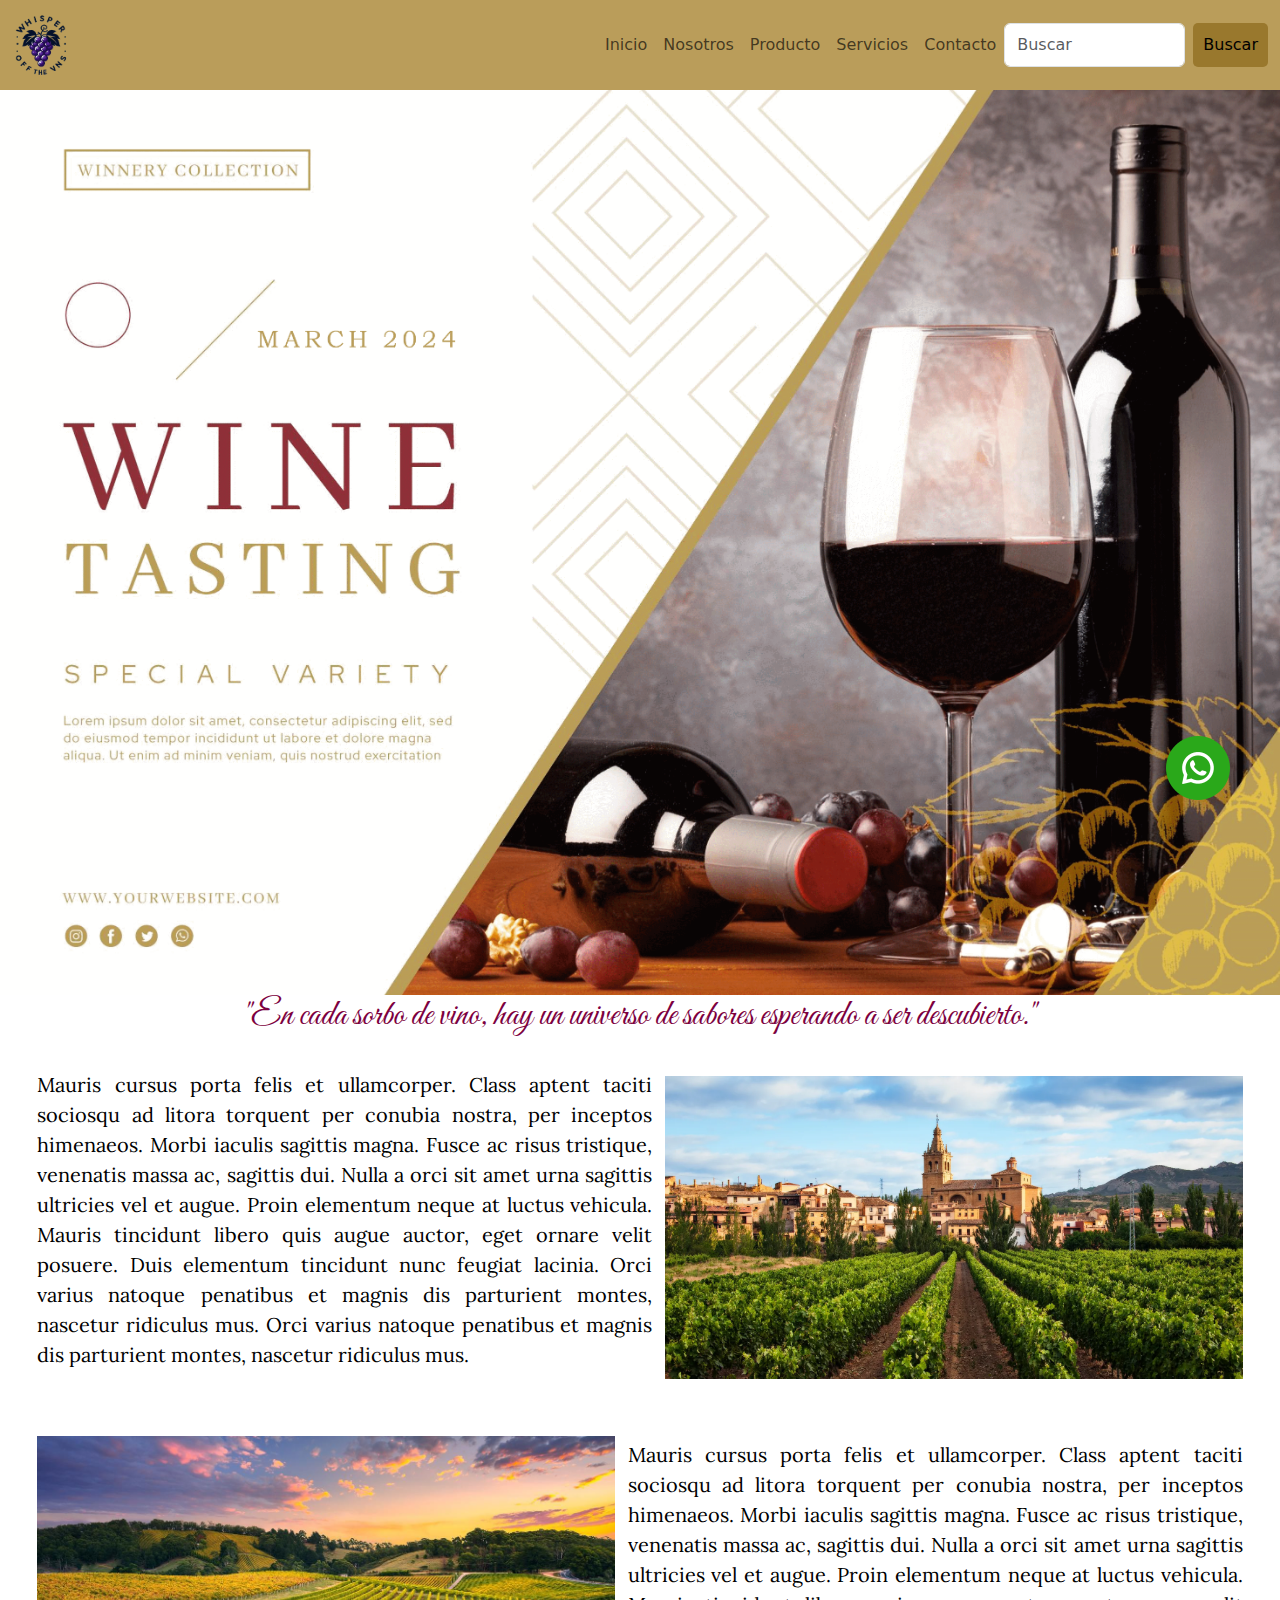
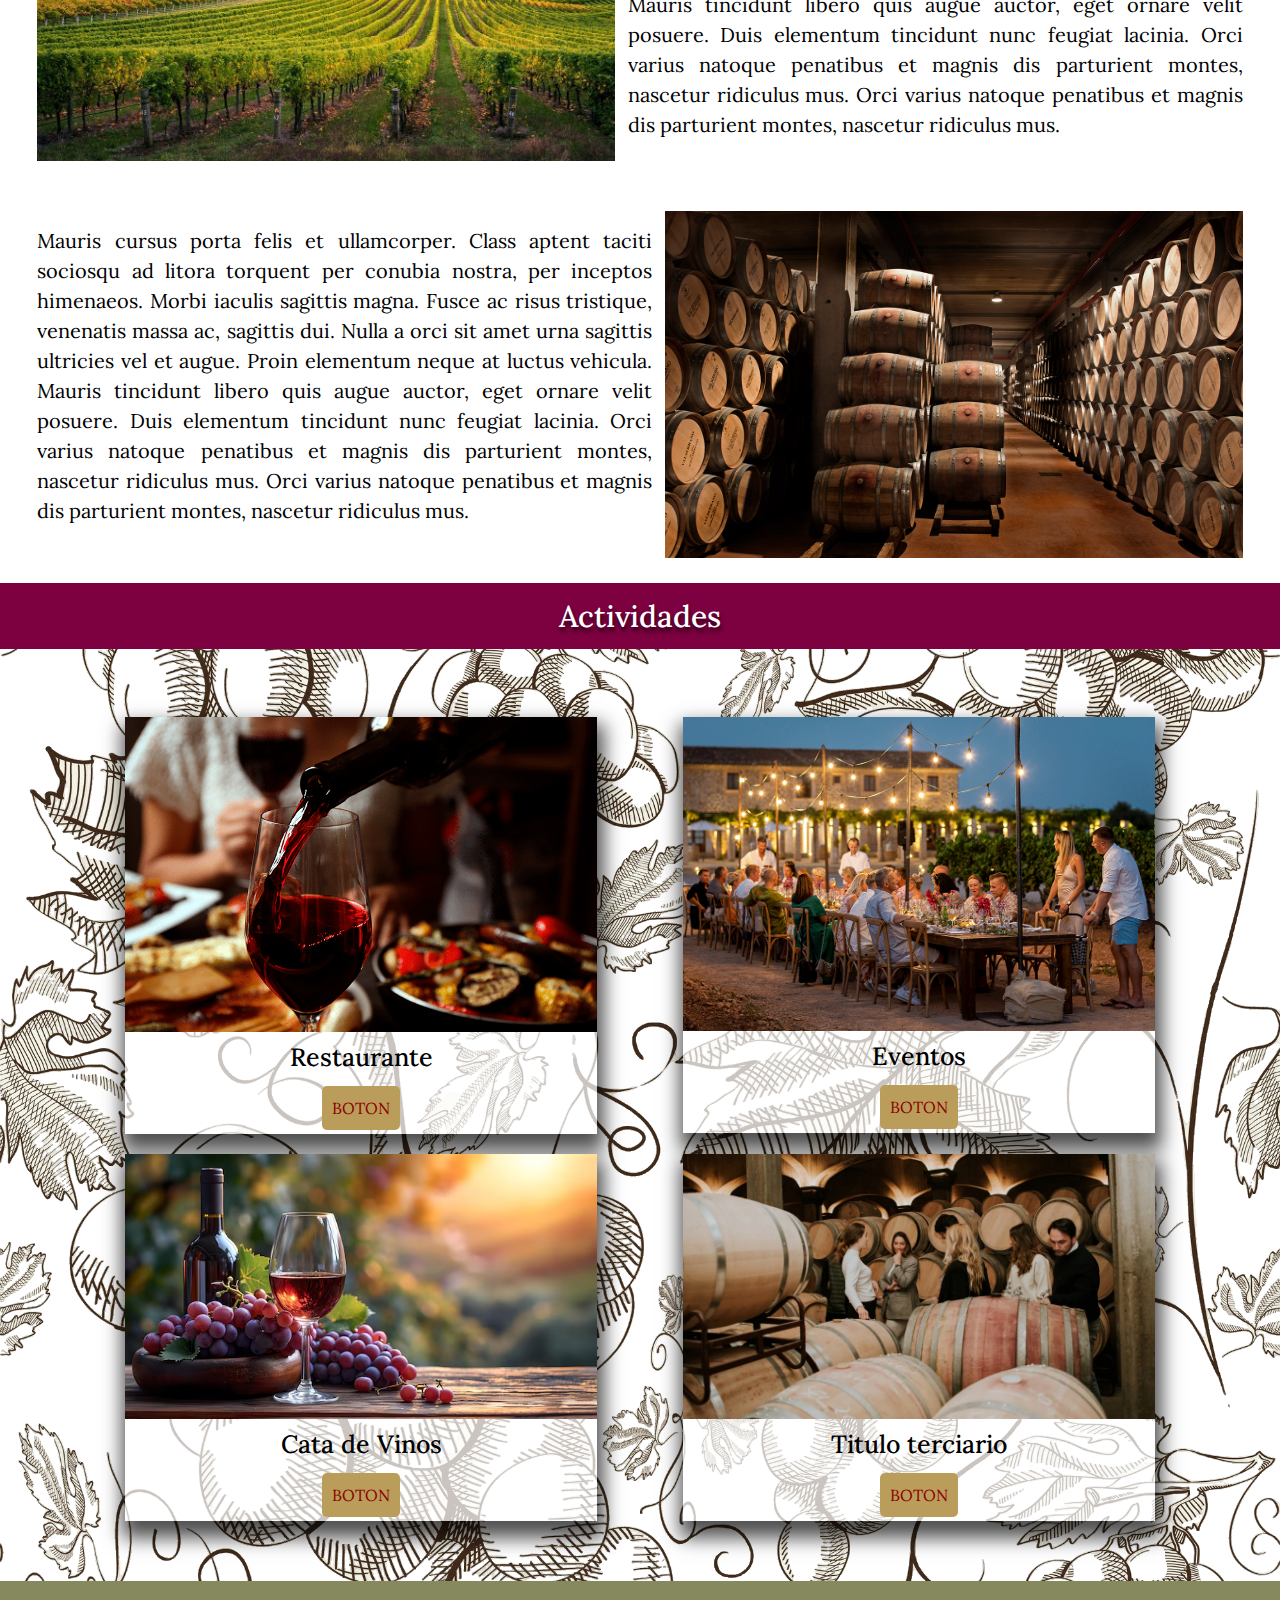
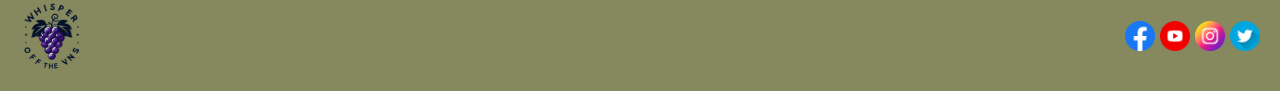
==== index.html @ 4336ff77 "Carga de preentrega 2" ====
<!DOCTYPE html>
<html lang="en"><!--define el lenguaje-->
<head>
    <meta charset="UTF-8"><!--define el tipo de escritura-->
    <meta name="viewport" content="width=device-width, initial-scale=1.0"><!--define la adaptabilidad-->
    <link href="https://cdn.jsdelivr.net/npm/bootstrap@5.3.3/dist/css/bootstrap.min.css" rel="stylesheet" integrity="sha384-QWTKZyjpPEjISv5WaRU9OFeRpok6YctnYmDr5pNlyT2bRjXh0JMhjY6hW+ALEwIH" crossorigin="anonymous">
    <link rel="stylesheet" href="./css/style.css">
    <title>Document</title>
</head>
<body>
        <header>
        <nav class="navbar navbar-expand-lg bg-body-tertiary">
            <div class="container-fluid">
                <a class="navbar-brand" href="#">
                    <img class= "logo" src="./img/Designer 2.png" alt="logo"><!--LOGO-->
                </a>
                <button class="navbar-toggler" type="button" data-bs-toggle="collapse" data-bs-target="#navbarSupportedContent" aria-controls="navbarSupportedContent" aria-expanded="false" aria-label="Toggle navigation">
                    <span class="navbar-toggler-icon"></span>
                </button>
                <div class="collapse navbar-collapse" id="navbarSupportedContent">
                    <ul class="navbar-nav me-auto mb-2 mb-lg-0">
                        <li class="nav-item">
                            <a class="nav-link " aria-current="page" href="./index.html">Inicio</a>
                        </li>
                        <li class="nav-item">
                            <a class="nav-link" href="./pages/nosotros.html">Nosotros</a>
                        </li>
                        <li class="nav-item">
                            <a class="nav-link" href="./pages/producto.html">Producto</a>
                        </li>
                        <li class="nav-item">
                            <a class="nav-link" href="./pages/servicios.html">Servicios</a>
                        </li>
                        <li class="nav-item">
                            <a class="nav-link" href="./pages/contacto.html">Contacto</a>
                        </li>
                    </ul>
                    <form class="d-flex" role="search">
                    <input class="form-control me-2" type="search" placeholder="Buscar" aria-label="Search">
                    <button class="btn-boton" type="submit">Buscar</button> <!--AQUI ESTOY-->
                    </form>
                </div>
            </div>
        </nav>

    </header>
    <main><!--contenido principal-->
        <form action=""></form>
        <section class="fixed">
            <div> 
                <img src="./img/whatsapp (2).png" alt="redes"> 
            </div>
        </section>
        <section class="hero"><!--sección del contenido principal-->
            <img src="./img/Banner.png">
        </section>
        <section class="bienvenidos">
            <h1>"En cada sorbo de vino, hay un universo de sabores esperando a ser descubierto."</h1>
            <div class="biencotenedor">
                <div>
                    <p>Mauris cursus porta felis et ullamcorper. Class aptent taciti sociosqu ad litora torquent per conubia nostra, per inceptos himenaeos. Morbi iaculis sagittis magna. Fusce ac risus tristique, venenatis massa ac, sagittis dui. Nulla a orci sit amet urna sagittis ultricies vel et augue. Proin elementum neque at luctus vehicula. Mauris tincidunt libero quis augue auctor, eget ornare velit posuere. Duis elementum tincidunt nunc feugiat lacinia. Orci varius natoque penatibus et magnis dis parturient montes, nascetur ridiculus mus. Orci varius natoque penatibus et magnis dis parturient montes, nascetur ridiculus mus.</p>
                </div>
                <img src="./img/viñedo-house.webp">
            </div>
            <div class="biencotenedor2">
                <div>
                    <p>Mauris cursus porta felis et ullamcorper. Class aptent taciti sociosqu ad litora torquent per conubia nostra, per inceptos himenaeos. Morbi iaculis sagittis magna. Fusce ac risus tristique, venenatis massa ac, sagittis dui. Nulla a orci sit amet urna sagittis ultricies vel et augue. Proin elementum neque at luctus vehicula. Mauris tincidunt libero quis augue auctor, eget ornare velit posuere. Duis elementum tincidunt nunc feugiat lacinia. Orci varius natoque penatibus et magnis dis parturient montes, nascetur ridiculus mus. Orci varius natoque penatibus et magnis dis parturient montes, nascetur ridiculus mus.</p>
                </div>
                <img src="./img/viñedo.jpg">
            </div>
            <div class="biencotenedor">
                <div>
                    <p>Mauris cursus porta felis et ullamcorper. Class aptent taciti sociosqu ad litora torquent per conubia nostra, per inceptos himenaeos. Morbi iaculis sagittis magna. Fusce ac risus tristique, venenatis massa ac, sagittis dui. Nulla a orci sit amet urna sagittis ultricies vel et augue. Proin elementum neque at luctus vehicula. Mauris tincidunt libero quis augue auctor, eget ornare velit posuere. Duis elementum tincidunt nunc feugiat lacinia. Orci varius natoque penatibus et magnis dis parturient montes, nascetur ridiculus mus. Orci varius natoque penatibus et magnis dis parturient montes, nascetur ridiculus mus.</p>
                </div>
                <img src="./img/bodega.jpg">
            </div>
        </section>
        <section class="productos"><!--no se puede sustituir una sección por un div-->
            <h2>Actividades</h2>
            <div class="productos-contenedor">
                <div>
                    <img src="./img/restaurante.jpg" alt="logo">
                    <h3>Restaurante</h3>
                    <a href="#" target="_blank"> BOTON </a>
                </div>
                <div>
                    <img src="./img/eventos.gif" alt="logo">
                    <h3>Eventos</h3>
                    <a href="#" target="_blank"> BOTON </a>
                </div>
                <div>
                    <img src="./img/catadevinos.avif" alt="logo">
                    <h3>Cata de Vinos</h3>
                    <a href="#" target="_blank"> BOTON </a>
                </div>
                <div>
                    <img src="./img/recorrido.webp" alt="logo">
                    <h3>Titulo terciario</h3>
                    <a href="#" target="_blank"> BOTON </a>
                </div>
            </div>
        </section>
    </main>

    <footer id="footer"><!--pie de pagina-->
        
        <img src="./img/Designer 2.png" alt="logo">
        <div>
            <img src="./img/facebook.png" alt="face"></a>
            <img src="./img/youtube.png" alt="youtube"></a>
            <img src="./img/instagram.png" alt="instagram"></a>
            <img src="./img/gorjeo.png" alt="x"></a>
        </div>
    </footer>
    <script src="https://cdn.jsdelivr.net/npm/bootstrap@5.3.3/dist/js/bootstrap.bundle.min.js" integrity="sha384-YvpcrYf0tY3lHB60NNkmXc5s9fDVZLESaAA55NDzOxhy9GkcIdslK1eN7N6jIeHz" crossorigin="anonymous"></script>
</body>
</html>
---- css/style.css ----
@import url('https://fonts.googleapis.com/css2?family=Poppins:ital,wght@0,100;0,200;0,300;0,400;0,500;0,600;0,700;0,800;0,900;1,100;1,200;1,300;1,400;1,500;1,600;1,700;1,800;1,900&display=swap');

@import url('https://fonts.googleapis.com/css2?family=Dancing+Script:wght@400..700&family=Poppins:ital,wght@0,100;0,200;0,300;0,400;0,500;0,600;0,700;0,800;0,900;1,100;1,200;1,300;1,400;1,500;1,600;1,700;1,800;1,900&display=swap');

@import url('https://fonts.googleapis.com/css2?family=Dancing+Script:wght@400..700&family=Lora:ital,wght@0,400..700;1,400..700&family=Poppins:ital,wght@0,100;0,200;0,300;0,400;0,500;0,600;0,700;0,800;0,900;1,100;1,200;1,300;1,400;1,500;1,600;1,700;1,800;1,900&display=swap');

@import url('https://fonts.googleapis.com/css2?family=Dancing+Script:wght@400..700&family=Great+Vibes&family=Lora:ital,wght@0,400..700;1,400..700&family=Poppins:ital,wght@0,100;0,200;0,300;0,400;0,500;0,600;0,700;0,800;0,900;1,100;1,200;1,300;1,400;1,500;1,600;1,700;1,800;1,900&display=swap');

*{
margin: 0;
padding: 0;
box-sizing: border-box;/*toma el margin y padding como parte del elemento*/
}


/*body{
font-family: "Poppins", sans-serif;*/
/*  font-family: "Dancing Script", cursive;*/



                                                /*!HEADER*/

/*header{
    background-color: #BA9D5A;
    padding: 1px;separa los elementos del border de la pagina
    position: sticky;
    top: 0;
    display: flex;
    justify-content: space-between;
    align-items: center;
    z-index: 1;
}
header img{
    width: 6.5%;
}
header h1{
    font-size: 90px;
    font-weight: 700;
    color: white;
    font-family: "Dancing Script", cursive;
}
header nav ul{
    list-style: none;
    display: flex;

}

header nav ul li{
    /*display: inline-block; ! cambiar flex
    margin: 10px 5px 10px 5px; /*separa del borde hacia afuera 10px maximo
    font-size: 25px;
}

header nav ul li a{
    text-decoration: none;
    color:darkred;
}

header nav ul li a:hover{
    color: white;
}*/

.logo {
    width: 10%;
}

.bg-body-tertiary{
    background-color: #BA9D5A !important;
}
.btn-boton{
    background-color: #99782d;
    border: none;  
    color: black;
    padding: 10px;
    border-radius: 5px;
}

.btn-boton:hover{
    background-color: #7D0140;
    color: white;
}

.nav-item:hover{
    background-color:#7D0140;
    border-radius: 5px;
}

.nav-link:hover{
    color: white;
}
                                                /*!Main*/

.fixed{
    position:fixed;
}
.fixed img{
    position:fixed;
    bottom: 100px;
    right: 50px;
}

.hero img{
    width: 100%;
    /*background-image: url("../img/Banner3.png");*/
    /*background-repeat:no-repeat;
    background-size:cover;*/
    /*background-attachment: fixed;/*se fija la imagen*/
}

.hero h2{
    text-align: center;
}

.bienvenidos{

    text-align: center;
}

.bienvenidos h1{
    font-size: 35px;
    color: #7D0140;
    font-family: "Great Vibes", cursive;
}

.bienvenidos .biencotenedor{
    display: flex;
    justify-content:space-evenly;
    align-items: center;
    padding:25px;
    
}

.bienvenidos .biencotenedor div{
    width: 50%;
}

.bienvenidos .biencotenedor p{
    text-align:justify;
    font-size: 20px;
    color: black;
    font-family: "Lora", serif;
}

.bienvenidos .biencotenedor img{
    width: 47%;
}

.bienvenidos .biencotenedor2{
    display: flex;
    justify-content:space-evenly;
    flex-direction: row-reverse;
    align-items: center;
    padding:25px;
    
}

.bienvenidos .biencotenedor2 div{
    width: 50%;
}

.bienvenidos .biencotenedor2 p{
    text-align:justify;
    font-size: 20px;
    color: black;
    font-family: "Lora", serif;
    
}

.bienvenidos .biencotenedor2 img{
    width: 47%;
}

.productos{
    height: auto;
    text-align: center;
    background-image: url("../img/inicio.png");
    background-position: center;
    background-repeat: no-repeat;
    background-size: cover;
}

.productos h2{
    font-family: "Lora", serif;
    background-color: #7D0140;
    text-shadow: 1px 4px 4px rgba(0,0,0,0.69);
    font-size: 20px;
    color: white;
    text-align: center;
    padding: 15px;
    font-size: 30px;

}

.productos .productos-contenedor{
    display:flex;
    flex-wrap: wrap;
    justify-content: space-evenly;
    align-items: center;
    flex-direction: row;
    padding: 50px;

}

.productos .productos-contenedor div{
    background-color: rgba(255, 255, 255, 0.725);
    height: 100%;
    width: 40%;
    text-align: center;
    margin: 10px;
    box-shadow: 2px 12px 18px 5px rgba(0,0,0,0.69);
    -webkit-box-shadow: 2px 12px 18px 5px rgba(0,0,0,0.69);
    -moz-box-shadow: 2px 12px 18px 5px rgba(0,0,0,0.69);
    font-family: "Lora", serif;
}

.productos .productos-contenedor h3{
    margin: 10px;
    font-size: 25px;
    color: black;
}

.productos .productos-contenedor div a {
        background-color: #BA9D5A;    
        text-decoration: none;
        color: darkred;
        padding: 10px;
        margin: 4px;  /*Agregar margen */
        display: inline-block; /* Para que el margen funcione correctamente*/ 
        border-radius: 5px;
}

.productos .productos-contenedor div a:hover{
    background-color: #7D0140;
    color:white;
}

.productos .productos-contenedor img {
    width: 100%;
    height: auto;  /*Mantener la proporción de la imagen*/ 
}

                                        /*!NOSOTROS*/
.nosotros{
    background-image: url("../img/uvas3.avif");
    background-position: center;
    background-repeat: no-repeat;
    background-size: cover;
    width: 100%;
    height: 500px;
    text-align: center;
    color: white;
    display: flex;
    flex-direction: column;
    justify-content: center;
    align-items: center;
    font-size: 35px;
    
}         

/*.contenido{
    background-color:whitesmoke;
}
*/
.contenido h2{
    font-family: "Lora", serif;
    background-color: #7D0140;
    color: white;
    text-align: center;
    padding: 20px;
    font-size: 30px;
}

.contenido p{
    text-align: justify;
    background-color: #BA9D5A;
    padding: 20px;
    font-size: 25px;

}
.carrusel{

    padding: 10px;
}

.ecosistema{
    background-image: url("../img/inicio.png");
    height: auto;
    background-position: center;
    background-repeat: no-repeat;
    background-size: cover;
}

.ecosistema .ecosistema-contenedor{
    display:flex;
    flex-wrap: wrap;
    justify-content:center;
    align-items: center;
    flex-direction: row;
    padding: 50px;

}

.ecosistema .ecosistema-contenedor div{
    background-color:#ba9d5ae0;
    height: 100%;
    width: 25%;
    text-align:left;
    margin: 10px;
    box-shadow: 2px 12px 18px 5px rgba(0,0,0,0.69);
    -webkit-box-shadow: 2px 12px 18px 5px rgba(0,0,0,0.69);
    -moz-box-shadow: 2px 12px 18px 5px rgba(0,0,0,0.69);
    border:3px solid #7D0140;
}

.ecosistema .ecosistema-contenedor h3{
    margin: 10px;
    font-size: 20px;
    color: black;
}

.ecosistema .ecosistema-contenedor p{
    margin: 10px;
    font-size: 15px;
    color: black;
    text-align: justify;
}

.ecosistema .ecosistema-contenedor img {
    width: 15%;
    height: auto;
}

.grid-galeria h2{
    font-family: "Lora", serif;
    background-color: #7D0140;
    text-shadow: 1px 4px 4px rgba(0,0,0,0.69);
    color: white;
    text-align: center;
    padding: 15px;
    font-size: 30px;
}
.grid-galeria2{
    display: grid;
    grid-template-columns: repeat(3, 1fr);
    grid-auto-rows: 250px;
    gap: 15px;
    padding: 10px;
    margin: 50px;
}

.grid-galeria2 div{
    position: relative;
    border: 3px solid #7d013fb4;
    height: auto;
}

.grid-galeria2 div h3{
    position: absolute;
    bottom: 0;
    background-color:#7d013fb4;
    text-align: center;
    width: 100%;
    color:white;
    font-size: 20px;
    padding: 5px;
    margin-bottom: 0rem;
    
}

.grid-galeria2 div img{
    width: 100%;
    height: 100%;
    object-fit: none;
    
}

.img-1, .img-3, .img-4, .img-5,.img-6,.img-7,.img-8, .img-9{
    grid-row: span 2;
}

.img-2, .img-10{
    grid-column: span 1;
}

                                        /*!PRODUCTOS*/
.tienda{
    background-image: url("../img/mejores-vinos.webp");
    background-position: center;
    background-repeat: no-repeat;
    background-size: cover;
    width: 100%;
    height:410px;
    text-align: center;
    color: white;
    display: flex;
    flex-direction: column;
    justify-content: center;
    align-items: center;
    font-size: 35px;
}   
.grid-productos{
    /*border: 1px solid aqua;*/
    padding: 10px;
    background-color:rgb(244, 241, 237);
    /*background-image: url("../img/inicio.png");*/
    background-size: cover;
}
.gproductos{
    /* display: grid;
    grid-template-columns: repeat(5, 1fr);*/
    grid-auto-rows: 250px;
    gap: 30px;
    padding: 10px;
    margin: 5%;
    margin-right: 20px !important;
}

.btn-primary {
    background-color: #BA9D5A !important;  
    border: none;
    text-decoration: none;
    color: darkred;
}

.btn-primary:hover{
    background-color: #7D0140 !important;
    color:white;
}


                                        /*!CONTACTO*/
.contacto {
    background-image: url("../img/viñedo3.jpg");
    background-position: center;
    background-repeat: no-repeat;
    background-size: cover;
    width: 100%;
    height: 500px;
    text-align: center;
    color: white;
    display: flex;
    flex-direction: column;
    justify-content: center;
    align-items: center;
    font-size: 30px;
}
.horario{
    background-color: whitesmoke;
}
.horario h2{
    font-family: "Lora", serif;
    background-color: #7D0140;
    color: white;
    text-align: center;
    padding: 20px;
    font-size: 30px;
}
.horario div ul{
    list-style: none;
    display: flex;
    justify-content: space-around;
    text-align: center;
    padding: 50px;
    
}
.horario div h3{
    padding: 10px;
    font-size: 20px;
}
/*.correo{
    display: flex;
    flex-direction:row;
    justify-content:space-evenly;
    align-items: center;
    padding: 20px;
    background-color: white;
}*/


.correo input {
    border: 1px solid #dee2e6; 

}
.btnenviar a{
    background-color: #BA9D5A;    
    text-decoration: none;
    color: darkred;
    padding: 10px;
    margin: 4px;  /*Agregar margen */
    display: inline-block; /* Para que el margen funcione correctamente*/ 
    border-radius: 5px;
}

.btnenviar a:hover{
    background-color: #7D0140 !important;
    color:white;
}

                                        /*!footer*/

footer{
    background-color: #86895D;
    padding: 20px;
    display: flex;
    justify-content:space-between;
    align-items: center;
}
footer img{
    width: 5%;
}
footer div img{
    width: 30px;
    height: 30px;
    
}

                                        /*!responsive*/
@media screen and (max-width:1192px){
    .grid-galeria2{
        
        grid-template-columns: repeat(2, 1fr);
        
    }
}

@media screen and  (max-width:1000px) {

    .bienvenidos h1{
        font-size: 25px;
    }
    
    .contenido h2{
        font-size: 20px;
    }
    
    .contenido p{
        font-size: 20px;
    }
    
    .ecosistema .ecosistema-contenedor div{
        width: 30%;
    }
    
    .ecosistema .ecosistema-contenedor h3{
        font-size: 15px;
    }
    
    .ecosistema .ecosistema-contenedor p{
        font-size: 13px;
    }

    .grid-galeria2 div h3{
        font-size: 15px;

    }
}

@media screen and (max-width:877px){
    .grid-galeria2{

            grid-template-columns: repeat(2, 1fr);
            grid-auto-rows: 200px;

    }
}

@media screen and (max-width:770px){
    .grid-galeria2{

            grid-template-columns: repeat(3, 1fr);
            grid-auto-rows: 180px;

    }

    .img-1, .img-3, .img-4, .img-5,.img-6,.img-7,.img-8, .img-9{
        grid-row: span 2;
    }

    .grid-galeria2 div img{
        object-fit: contain;
        width: 100%;
        height: 100%;
    }

    .grid-galeria2 div h3{
        position: absolute;
        bottom: 0;
        background-color:#7d013fb4;
        text-align: center;
        width: 100%;
        color:white;
        font-size: 20px;

    }
}
@media screen and (max-width:750px){

    .horario div ul{
        flex-direction: column;
    }
}
@media screen and  (max-width:700px) {


.ecosistema .ecosistema-contenedor{
        flex-direction: column;
}
    
.ecosistema .ecosistema-contenedor div{
        width: 50%;
}
    
.ecosistema .ecosistema-contenedor h3{
        font-size: 20px;
}
    
.ecosistema .ecosistema-contenedor p{
        font-size: 15px;
}

/*.grid-galeria2 div h3{
    font-size: 15px;
    color: #86895D;
}*/

}

@media screen and  (max-width:660px) {
    .bienvenidos .biencotenedor{
        flex-direction: column;
        padding:10px;
    }

    .bienvenidos .biencotenedor div{
        width: 100%;
        padding: 10px;
    }   
    
    .bienvenidos .biencotenedor img{
        width: 70%;
    }

    .bienvenidos .biencotenedor2{
        flex-direction: column;
        padding:10px;
        
    }

    .bienvenidos .biencotenedor2 div{
        width: 100%;
        padding: 10px;
    }   
    
    .bienvenidos .biencotenedor2 img{
        width: 70%;
    }

    .productos h2{
        font-size: 20px;
    }
    .nosotros h1{
        font-size: 28px;
    }
    .grid-galeria h2{
        font-size: 20px;
    }

    .contenido h2{
        font-size: 15px;
    }
    
    .contenido p{
        font-size: 15px;
    }    

    .ecosistema .ecosistema-contenedor div{
        width: 60%;
    }

}

@media screen and  (max-width:600px) {
    header nav ul li{
        display: inline-block;
        margin: 10px 5px 10px 5px;
        font-size: 15px;
    }
    
    
    header nav ul li a{
        text-decoration: none;
        color:#7D0140;
    }
    .bienvenidos h1{
        font-size: 18px;
        color:#7D0140;
    }

    .bienvenidos .biencotenedor p{
        text-align:justify;
        font-size: 15px;
        color: black;
    }
    
    .bienvenidos .biencotenedor2 p{
        text-align:justify;
        font-size: 15px;
        color: black;
    }


    .grid-galeria2{

        grid-template-columns: repeat(2, 1fr);
        grid-auto-rows: 180px;

}

.img-1, .img-3, .img-4, .img-5,.img-6,.img-7,.img-8, .img-9{
    grid-row: span 1;
}

.img-2, .img-10{
    grid-row: span 1;
}

.grid-galeria2 div{
    height: 100%;

}

.grid-galeria2 div img{
    object-fit: contain;
    width: 100%;
    
}

.grid-galeria2 div h3{


    width: 100%;

    font-size: 20px;

}

}

@media screen and (max-width:564px) {

.ecosistema .ecosistema-contenedor{
    padding: 20px;
    }

.ecosistema .ecosistema-contenedor div{
    width: 90%;
}

.ecosistema .ecosistema-contenedor img {
    width: 10%;
}

.grid-galeria2 div h3{
    font-size: 10px;

}

}

@media screen and (max-width:470px) {
    .productos .productos-contenedor{
        flex-direction: column;
    }
    .productos .productos-contenedor div{
        width: 100%;
        
    }

    .productos .productos-contenedor h3{
        font-size: 25px;
        color: black;

    }

    .nosotros{
        width: 100%;
        height: 400px;
    } 


}

@media screen and (max-width:398px) {

.ecosistema .ecosistema-contenedor{
    padding: 10px;
}

.ecosistema .ecosistema-contenedor h3{
    font-size: 15px;
}

.ecosistema .ecosistema-contenedor p{
    font-size: 10px;
}

.nosotros{
    width: 100%;
    height: 300px;
}  
.grid-galeria2 div h3{
    font-size: 10px;
}
}

@media screen and  (max-width:350px) {

    header{
        flex-direction: column;
        
    }
    header img{
        width: 10%;
    }

    header nav ul li{
        display: inline-block;
        margin: 10px 5px 10px 5px;
        font-size: 10px;
    }
    
    
    header nav ul li a{
        text-decoration: none;
        color:#7D0140;
    }

    .fixed img{
        width: 10%;
        bottom: 90px;
        right: 40px;
    }
    .bienvenidos h1{
        font-size: 10px;
        color:#7D0140;
    }

    .bienvenidos .biencotenedor p{
        text-align:justify;
        font-size: 10px;
        color: black;
    }
    .bienvenidos .biencotenedor2 p{
        text-align:justify;
        font-size: 10px;
        color: black;
    }

    .productos h2{
        font-size: 15px;
    }
    .productos .productos-contenedor h3{
        font-size: 20px;
        color: black;
    }

    .productos .productos-contenedor div a {
        font-size: 10px;
        padding: 5px;
}
.grid-galeria h2{
        font-size: 10px;
}
}
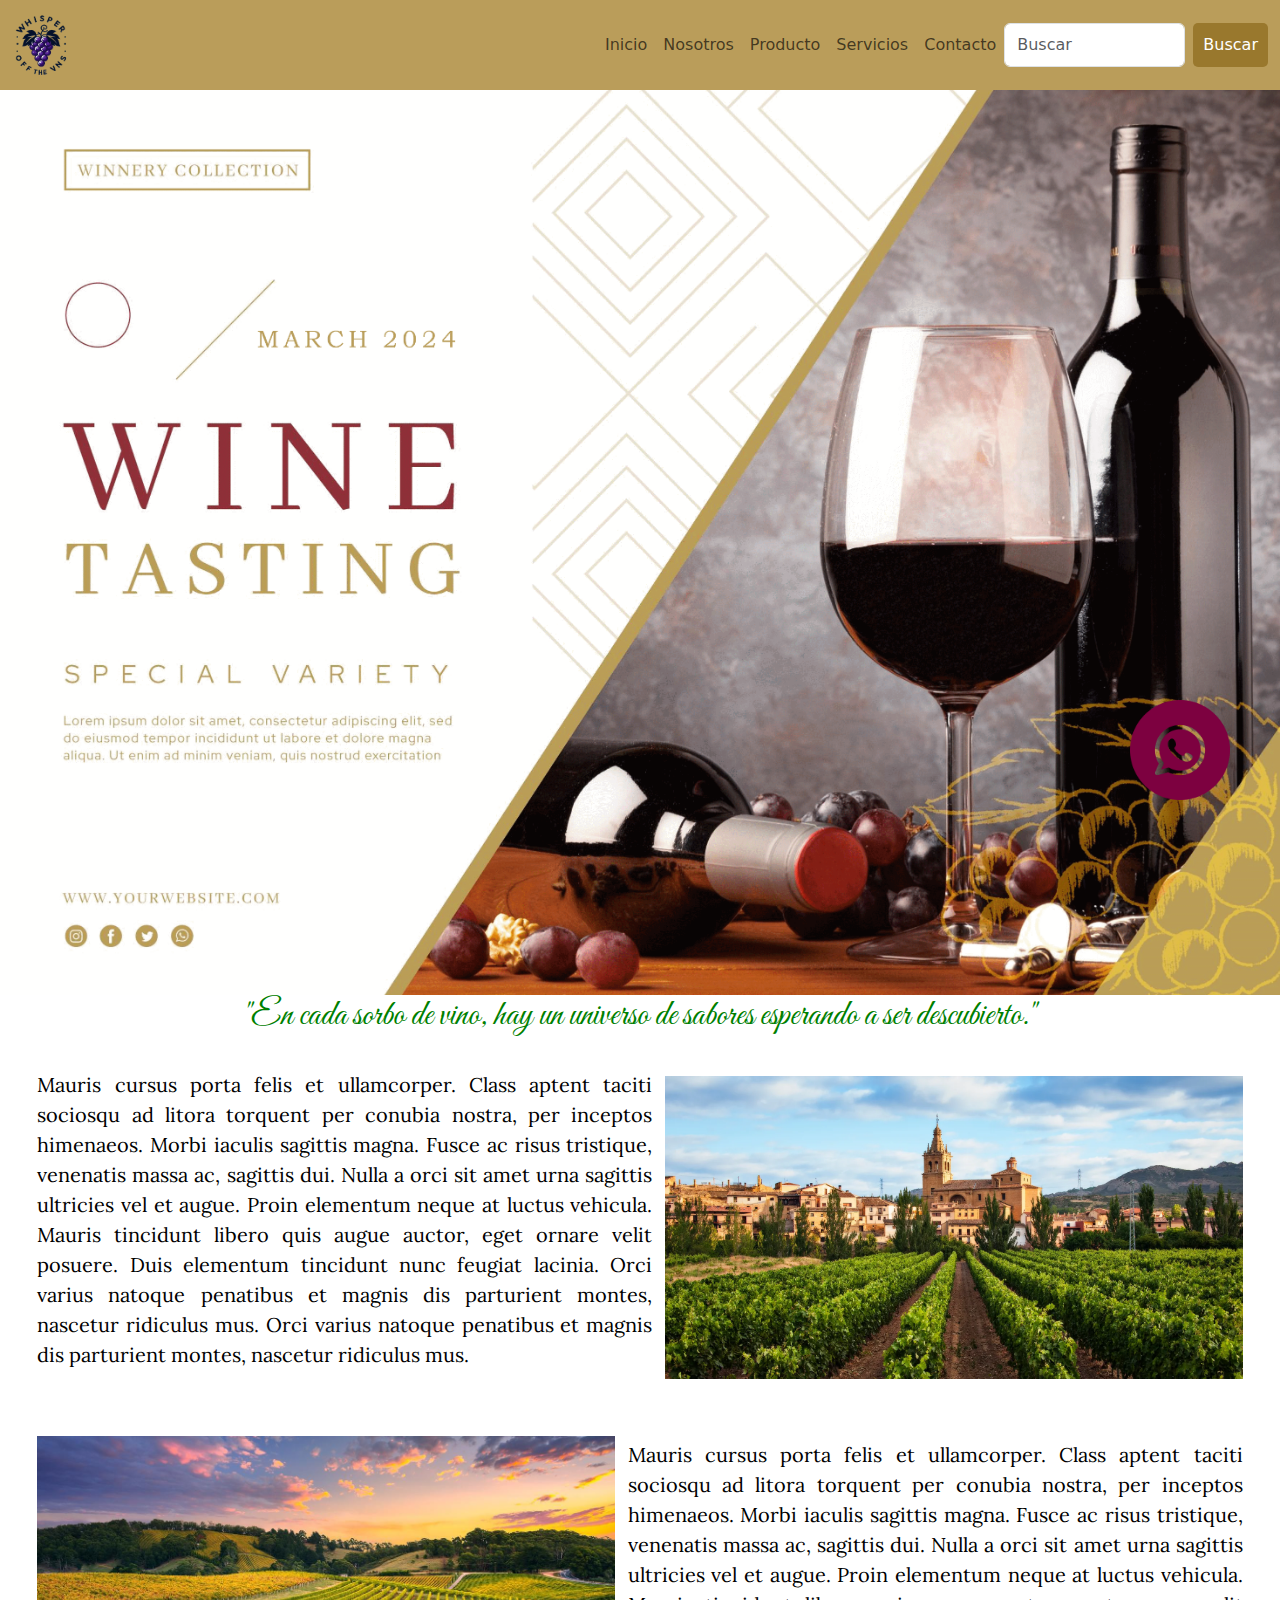
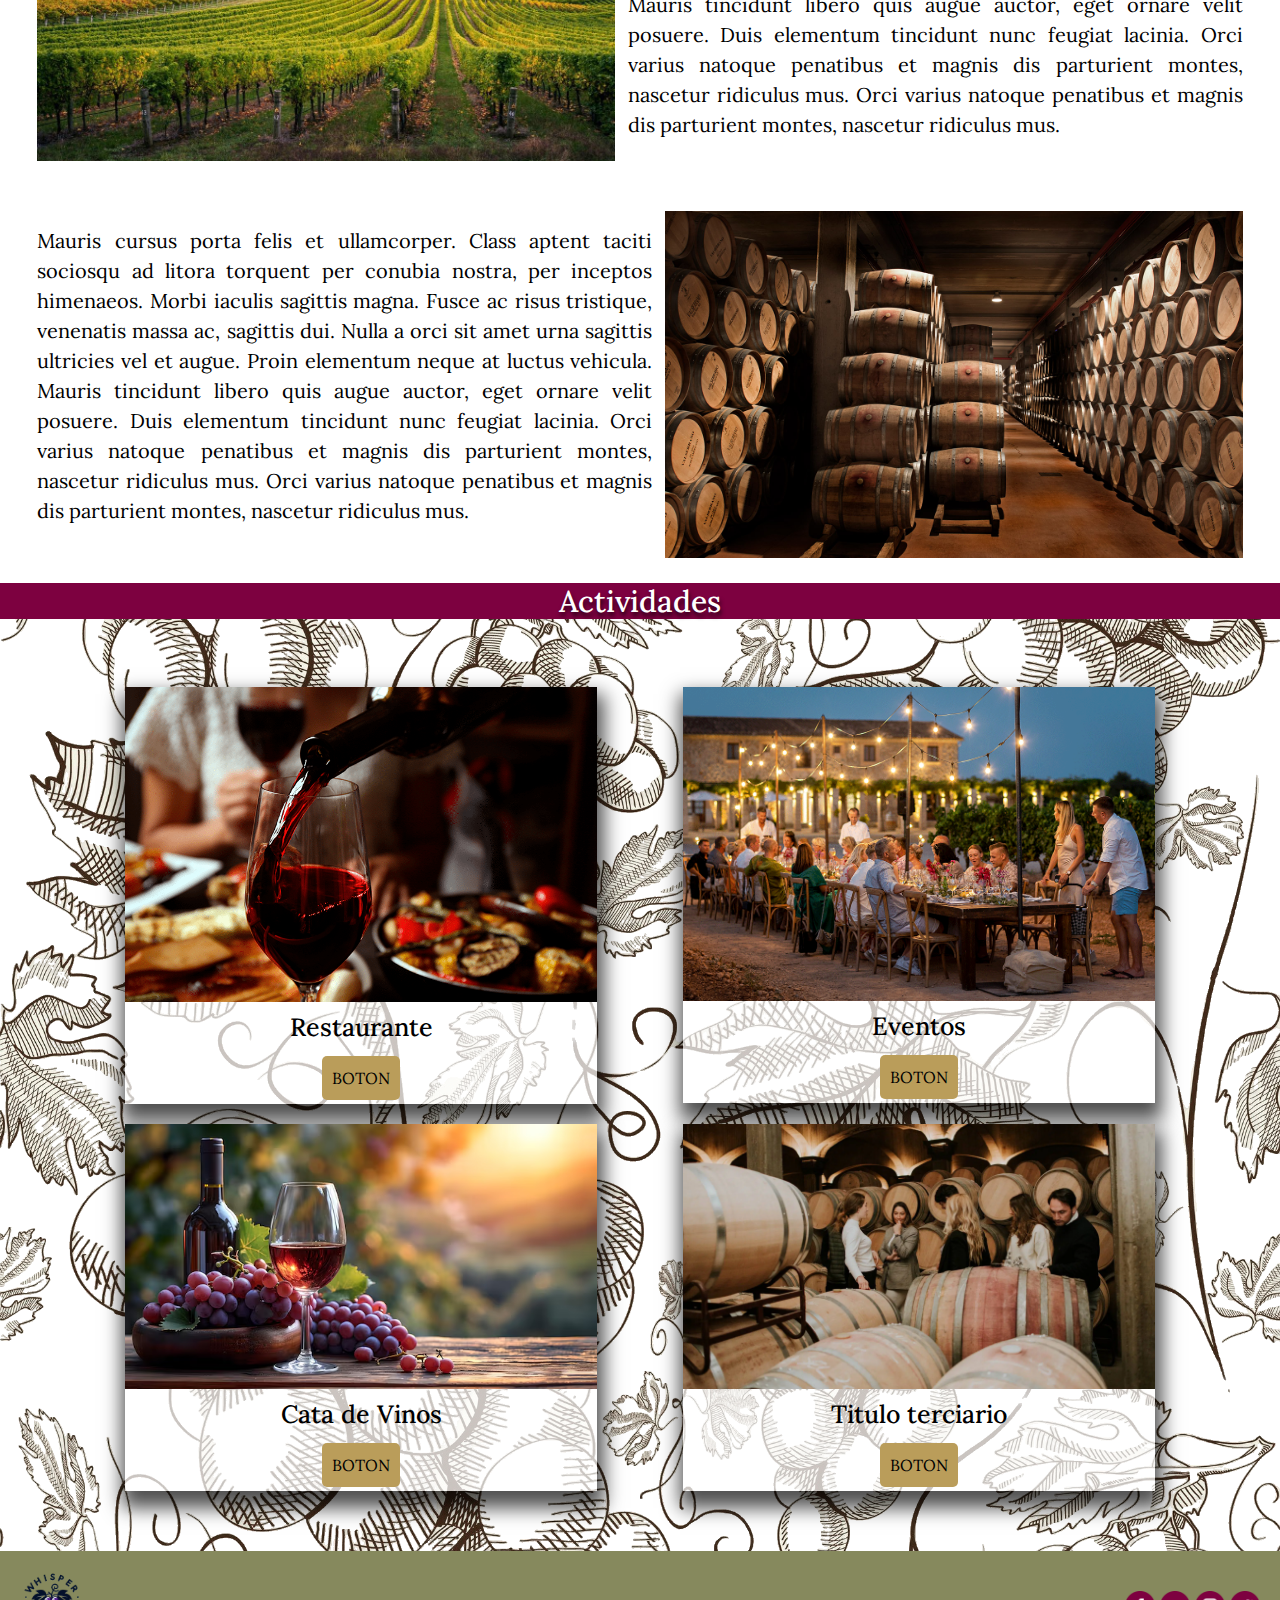
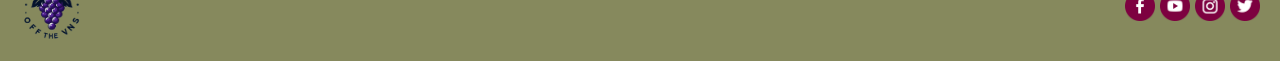
==== commit 469e132a: "Se sagregan variables,listas, extend, animaciones y SEO" ====
--- a/index.html
+++ b/index.html
@@ -4,11 +4,25 @@
     <meta charset="UTF-8"><!--define el tipo de escritura-->
     <meta name="viewport" content="width=device-width, initial-scale=1.0"><!--define la adaptabilidad-->
     <link href="https://cdn.jsdelivr.net/npm/bootstrap@5.3.3/dist/css/bootstrap.min.css" rel="stylesheet" integrity="sha384-QWTKZyjpPEjISv5WaRU9OFeRpok6YctnYmDr5pNlyT2bRjXh0JMhjY6hW+ALEwIH" crossorigin="anonymous">
-    <link rel="stylesheet" href="./css/style.css">
-    <title>Document</title>
+    <!--<link rel="stylesheet" href="./css/style.css">-->
+    <link rel="stylesheet" href="./css/estilos.css">
+    <!--Keywords-->
+    <meta name="Keywords" content="vino,viñedo,uvas,licor,destilado,barrica,corcho,artesanal,acompañado,copa,frio,cabernet,cosecha,añijo,reposado, dulse, agargo,espumoso">
+    <!--Descripción-->
+    <meta name="description" content="En un paisaje pintoresco, el viñedo se extiende a lo largo de suaves colinas cubiertas por una densa capa de hojas verdes que se tornan doradas y rojizas con el paso de las estaciones. Las vides, robustas y entrelazadas, parecen abrazar la tierra fértil, que recibe los rayos cálidos del sol en la tarde. El aire fresco se impregna de los aromas de la uva madura, que cuelga en racimos densos y jugosos, listos para la cosecha. Las viejas bodegas, construidas con piedra y madera, se alzan cerca del viñedo, sus tejados de teja roja contrastando con el verde intenso del campo. El sonido del viento se mezcla con el canto de los pájaros y el crujir de las hojas secas bajo los pies de los trabajadores, que, con sus manos expertas, recogen las uvas con dedicación y precisión. Las herramientas de antaño, como las cubas de madera y las barricas de roble, reflejan la tradición de generaciones dedicadas al cultivo de la vid. En cada rincón de este viñedo se respira historia, pasión y el trabajo incansable de quienes lo cuidan.">
+    <!--open graph-->
+    <meta property="og:type" content="E-commerce">
+    <meta property="og:title" content="SEO| Posicionamiento en buscadores web">
+    <meta property="og:description" content="...">
+    <meta property="og:url" content="https.//www...">
+    <meta property="og:image" content="https.//www...">
+    <!--title-->
+    <title>Whisper OFF The VNS</title>
+    <!--Favicon-->
+    <link rel="shortcut icon" href="./img/favicon.ico" type="image/x-icon">
 </head>
 <body>
-        <header>
+    <header>
         <nav class="navbar navbar-expand-lg bg-body-tertiary">
             <div class="container-fluid">
                 <a class="navbar-brand" href="#">
@@ -42,13 +56,12 @@
                 </div>
             </div>
         </nav>
-
     </header>
     <main><!--contenido principal-->
         <form action=""></form>
         <section class="fixed">
             <div> 
-                <img src="./img/whatsapp (2).png" alt="redes"> 
+                <img src="./img/whatsapp (4).png" alt="redes"> 
             </div>
         </section>
         <section class="hero"><!--sección del contenido principal-->
@@ -106,10 +119,10 @@
         
         <img src="./img/Designer 2.png" alt="logo">
         <div>
-            <img src="./img/facebook.png" alt="face"></a>
-            <img src="./img/youtube.png" alt="youtube"></a>
-            <img src="./img/instagram.png" alt="instagram"></a>
-            <img src="./img/gorjeo.png" alt="x"></a>
+            <img src="./img/facebook (2).png" alt="face"></a>
+            <img src="./img//youtube (2).png" alt="youtube"></a>
+            <img src="./img/instagram (3).png" alt="instagram"></a>
+            <img src="./img/gorjeo (1).png" alt="x"></a>
         </div>
     </footer>
     <script src="https://cdn.jsdelivr.net/npm/bootstrap@5.3.3/dist/js/bootstrap.bundle.min.js" integrity="sha384-YvpcrYf0tY3lHB60NNkmXc5s9fDVZLESaAA55NDzOxhy9GkcIdslK1eN7N6jIeHz" crossorigin="anonymous"></script>
--- a/css/style.css
+++ b/css/style.css
@@ -11,13 +11,6 @@
 padding: 0;
 box-sizing: border-box;/*toma el margin y padding como parte del elemento*/
 }
-
-
-/*body{
-font-family: "Poppins", sans-serif;*/
-/*  font-family: "Dancing Script", cursive;*/
-
-
 
                                                 /*!HEADER*/
 
@@ -427,8 +420,42 @@
     background-color: #7D0140 !important;
     color:white;
 }
-
-
+                                        /*!SERVICIOS*/
+.servicios{
+    background-image: url("../img/restaurante3.png");
+    background-position: center;
+    background-repeat: no-repeat;
+    background-size:cover;
+    width: 100%;
+    height:410px;
+    text-align: center;
+    color: white;
+    display: flex;
+    flex-direction: column;
+    justify-content: center;
+    align-items: center;
+    font-size: 35px;
+}   
+
+.Servcarrusel{
+    padding: 15px;
+    text-align:justify;
+    font-size: 20px;
+    color: black;
+    font-family: "Lora", serif;
+    align-items: center;
+}
+
+.nuestros-servicios h2{
+font-family: "Lora", serif;
+    background-color: #7D0140;
+    text-shadow: 1px 4px 4px rgba(0,0,0,0.69);
+    font-size: 20px;
+    color: white;
+    text-align: center;
+    padding: 15px;
+    font-size: 30px;
+}
                                         /*!CONTACTO*/
 .contacto {
     background-image: url("../img/viñedo3.jpg");
--- a/css/estilos.css
+++ b/css/estilos.css
@@ -0,0 +1,791 @@
+@charset "UTF-8";
+@import url("https://fonts.googleapis.com/css2?family=Poppins:ital,wght@0,100;0,200;0,300;0,400;0,500;0,600;0,700;0,800;0,900;1,100;1,200;1,300;1,400;1,500;1,600;1,700;1,800;1,900&display=swap");
+@import url("https://fonts.googleapis.com/css2?family=Dancing+Script:wght@400..700&family=Poppins:ital,wght@0,100;0,200;0,300;0,400;0,500;0,600;0,700;0,800;0,900;1,100;1,200;1,300;1,400;1,500;1,600;1,700;1,800;1,900&display=swap");
+@import url("https://fonts.googleapis.com/css2?family=Dancing+Script:wght@400..700&family=Lora:ital,wght@0,400..700;1,400..700&family=Poppins:ital,wght@0,100;0,200;0,300;0,400;0,500;0,600;0,700;0,800;0,900;1,100;1,200;1,300;1,400;1,500;1,600;1,700;1,800;1,900&display=swap");
+@import url("https://fonts.googleapis.com/css2?family=Dancing+Script:wght@400..700&family=Great+Vibes&family=Lora:ital,wght@0,400..700;1,400..700&family=Poppins:ital,wght@0,100;0,200;0,300;0,400;0,500;0,600;0,700;0,800;0,900;1,100;1,200;1,300;1,400;1,500;1,600;1,700;1,800;1,900&display=swap");
+@import url("https://fonts.googleapis.com/css2?family=Poppins:ital,wght@0,100;0,200;0,300;0,400;0,500;0,600;0,700;0,800;0,900;1,100;1,200;1,300;1,400;1,500;1,600;1,700;1,800;1,900&display=swap");
+@import url("https://fonts.googleapis.com/css2?family=Dancing+Script:wght@400..700&family=Poppins:ital,wght@0,100;0,200;0,300;0,400;0,500;0,600;0,700;0,800;0,900;1,100;1,200;1,300;1,400;1,500;1,600;1,700;1,800;1,900&display=swap");
+@import url("https://fonts.googleapis.com/css2?family=Dancing+Script:wght@400..700&family=Lora:ital,wght@0,400..700;1,400..700&family=Poppins:ital,wght@0,100;0,200;0,300;0,400;0,500;0,600;0,700;0,800;0,900;1,100;1,200;1,300;1,400;1,500;1,600;1,700;1,800;1,900&display=swap");
+@import url("https://fonts.googleapis.com/css2?family=Dancing+Script:wght@400..700&family=Great+Vibes&family=Lora:ital,wght@0,400..700;1,400..700&family=Poppins:ital,wght@0,100;0,200;0,300;0,400;0,500;0,600;0,700;0,800;0,900;1,100;1,200;1,300;1,400;1,500;1,600;1,700;1,800;1,900&display=swap");
+.contacto, .servicios, .tienda, .nosotros {
+  display: flex;
+  justify-content: center;
+  align-items: center;
+  width: 100%;
+}
+
+.contacto, .servicios, .tienda, .nosotros {
+  background-position: center;
+  background-repeat: no-repeat;
+  background-size: cover;
+  height: 500px;
+  text-align: center;
+  color: white;
+  flex-direction: column;
+  font-size: 35px;
+}
+
+* {
+  margin: 0;
+  padding: 0;
+  box-sizing: border-box;
+}
+
+.nosotros {
+  background-image: url("../img/uvas3.avif");
+}
+
+.tienda {
+  background-image: url("../img/mejores-vinos.webp");
+}
+
+.servicios {
+  background-image: url("../img/restaurante3.png");
+}
+
+.contacto {
+  background-image: url("../img/viñedo3.jpg");
+}
+
+header .logo {
+  width: 10%;
+}
+header .bg-body-tertiary {
+  background-color: #BA9D5A !important;
+}
+header .btn-boton {
+  background-color: #99782d;
+  border: none;
+  color: white;
+  padding: 10px;
+  border-radius: 5px;
+  transition: 0.5s;
+}
+header .btn-boton:hover {
+  background-color: #7D0140;
+  color: black;
+}
+header .nav-item:hover {
+  background-color: #7D0140;
+  border-radius: 5px;
+  transition: 0.5s;
+}
+header .nav-link:hover {
+  color: white;
+}
+
+.fixed img, .fixed {
+  position: fixed;
+  width: 100px;
+  bottom: 100px;
+  right: 50px;
+}
+
+.ecosistema .ecosistema-contenedor, .hero img, .contacto, .servicios, .tienda, .nosotros {
+  display: flex;
+  justify-content: center;
+  align-items: center;
+  width: 100%;
+}
+
+.bienvenidos h1 {
+  font-size: 35px;
+  align-items: center;
+  justify-content: center;
+}
+
+.productos .productos-contenedor, .bienvenidos .biencotenedor2, .bienvenidos .biencotenedor {
+  display: flex;
+  justify-content: space-evenly;
+  align-items: center;
+  padding: 25px;
+}
+
+.contenido p, .bienvenidos .biencotenedor2 p, .bienvenidos .biencotenedor p {
+  text-align: justify;
+  font-size: 20px;
+  color: black;
+  font-family: "Lora", serif;
+}
+
+.contenido h2, .productos h2 {
+  font-family: "Lora", serif;
+  font-size: 20px;
+  color: white;
+  text-align: center;
+  padding: 1nth 10px, 15px, 20px, 25px, 30px, 35px, 50px, 2;
+  font-size: 30px;
+}
+
+.contacto, .servicios, .tienda, .nosotros {
+  background-position: center;
+  background-repeat: no-repeat;
+  background-size: cover;
+  height: 500px;
+  text-align: center;
+  color: white;
+  flex-direction: column;
+  font-size: 35px;
+}
+
+.fixed img, .fixed {
+  position: fixed;
+  width: 100px;
+  bottom: 100px;
+  right: 50px;
+}
+
+.ecosistema .ecosistema-contenedor, .hero img, .contacto, .servicios, .tienda, .nosotros {
+  display: flex;
+  justify-content: center;
+  align-items: center;
+  width: 100%;
+}
+
+.bienvenidos h1 {
+  font-size: 35px;
+  align-items: center;
+  justify-content: center;
+}
+
+.productos .productos-contenedor, .bienvenidos .biencotenedor2, .bienvenidos .biencotenedor {
+  display: flex;
+  justify-content: space-evenly;
+  align-items: center;
+  padding: 25px;
+}
+
+.contenido p, .bienvenidos .biencotenedor2 p, .bienvenidos .biencotenedor p {
+  text-align: justify;
+  font-size: 20px;
+  color: black;
+  font-family: "Lora", serif;
+}
+
+.contenido h2, .productos h2 {
+  font-family: "Lora", serif;
+  font-size: 20px;
+  color: white;
+  text-align: center;
+  padding: 1nth 10px, 15px, 20px, 25px, 30px, 35px, 50px, 2;
+  font-size: 30px;
+}
+
+.contacto, .servicios, .tienda, .nosotros {
+  background-position: center;
+  background-repeat: no-repeat;
+  background-size: cover;
+  height: 500px;
+  text-align: center;
+  color: white;
+  flex-direction: column;
+  font-size: 35px;
+}
+
+* {
+  margin: 0;
+  padding: 0;
+  box-sizing: border-box;
+}
+
+.nosotros {
+  background-image: url("../img/uvas3.avif");
+}
+
+.tienda {
+  background-image: url("../img/mejores-vinos.webp");
+}
+
+.servicios {
+  background-image: url("../img/restaurante3.png");
+}
+
+.contacto {
+  background-image: url("../img/viñedo3.jpg");
+}
+
+.bienvenidos {
+  text-align: center;
+}
+
+.bienvenidos h1 {
+  color: green;
+  font-family: "Great Vibes", cursive;
+}
+
+.bienvenidos .biencotenedor div {
+  width: 50%;
+}
+
+.bienvenidos .biencotenedor img {
+  width: 47%;
+}
+
+.bienvenidos .biencotenedor2 {
+  flex-direction: row-reverse;
+}
+
+.bienvenidos .biencotenedor2 div {
+  width: 50%;
+}
+
+.bienvenidos .biencotenedor2 img {
+  width: 47%;
+}
+
+.productos {
+  height: auto;
+  text-align: center;
+  background-image: url("../img/inicio.png");
+  background-position: center;
+  background-repeat: no-repeat;
+  background-size: cover;
+}
+
+.productos h2 {
+  background-color: #7D0140;
+  text-shadow: 1px 4px 4px rgba(0, 0, 0, 0.69);
+}
+
+.productos .productos-contenedor {
+  flex-wrap: wrap;
+  flex-direction: row;
+  padding: 50px;
+}
+
+.productos .productos-contenedor div {
+  background-color: rgba(255, 255, 255, 0.725);
+  height: 100%;
+  width: 40%;
+  text-align: center;
+  margin: 10px;
+  box-shadow: 2px 12px 18px 5px rgba(0, 0, 0, 0.69);
+  -webkit-box-shadow: 2px 12px 18px 5px rgba(0, 0, 0, 0.69);
+  -moz-box-shadow: 2px 12px 18px 5px rgba(0, 0, 0, 0.69);
+  font-family: "Lora", serif;
+}
+
+.productos .productos-contenedor h3 {
+  margin: 10px;
+  font-size: 25px;
+  color: black;
+}
+
+.productos .productos-contenedor div a {
+  background-color: #BA9D5A;
+  text-decoration: none;
+  color: black;
+  padding: 10px;
+  margin: 4px;
+  display: inline-block;
+  border-radius: 5px;
+  transition: 1s;
+}
+
+.productos .productos-contenedor div a:hover {
+  background-color: #7D0140;
+  color: white;
+  width: 40%;
+}
+
+.productos .productos-contenedor img {
+  width: 100%;
+  height: auto;
+}
+
+/*!Nosotros*/
+.contenido h2 {
+  padding: 10px;
+  background-color: #7D0140;
+  text-shadow: 1px 4px 4px rgba(0, 0, 0, 0.69);
+}
+
+.contenido p {
+  background-color: #BA9D5A;
+  padding: 20px;
+}
+
+.carrusel {
+  padding: 10px;
+}
+
+.ecosistema {
+  background-image: url("../img/inicio.png");
+  height: auto;
+  background-position: center;
+  background-repeat: no-repeat;
+  background-size: cover;
+}
+
+.ecosistema .ecosistema-contenedor {
+  flex-wrap: wrap;
+  flex-direction: row;
+  padding: 50px;
+}
+
+.ecosistema .ecosistema-contenedor div {
+  background-color: rgba(186, 157, 90, 0.8784313725);
+  height: 100%;
+  width: 25%;
+  text-align: left;
+  margin: 10px;
+  box-shadow: 2px 12px 18px 5px rgba(0, 0, 0, 0.69);
+  -webkit-box-shadow: 2px 12px 18px 5px rgba(0, 0, 0, 0.69);
+  -moz-box-shadow: 2px 12px 18px 5px rgba(0, 0, 0, 0.69);
+  border: 3px solid #7D0140;
+}
+
+.ecosistema .ecosistema-contenedor h3 {
+  margin: 10px;
+  font-size: 20px;
+  color: color-hoverBtn;
+}
+
+.ecosistema .ecosistema-contenedor p {
+  margin: 10px;
+  font-size: 15px;
+  color: color-hoverBtn;
+  text-align: justify;
+}
+
+.ecosistema .ecosistema-contenedor img {
+  width: 15%;
+  height: auto;
+}
+
+.grid-galeria h2 {
+  font-family: "Lora", serif;
+  background-color: #7D0140;
+  text-shadow: 1px 4px 4px rgba(0, 0, 0, 0.69);
+  color: white;
+  text-align: center;
+  padding: 15px;
+  font-size: 30px;
+}
+
+.grid-galeria2 {
+  display: grid;
+  grid-template-columns: repeat(3, 1fr);
+  grid-auto-rows: 250px;
+  gap: 15px;
+  padding: 10px;
+  margin: 50px;
+}
+
+.grid-galeria2 div {
+  position: relative;
+  border: 3px solid #7D0140;
+  height: auto;
+}
+
+.grid-galeria2 div h3 {
+  position: absolute;
+  bottom: 0;
+  background-color: #7D0140;
+  text-align: center;
+  width: 100%;
+  color: white;
+  font-size: 20px;
+  padding: 5px;
+  margin-bottom: 0rem;
+}
+
+.grid-galeria2 div img {
+  width: 100%;
+  height: 100%;
+  object-fit: none;
+}
+
+.img-1, .img-3, .img-4, .img-5, .img-6, .img-7, .img-8, .img-9 {
+  grid-row: span 2;
+}
+
+.img-2, .img-10 {
+  grid-column: span 1;
+}
+
+/*!PRODUCTOS*/
+.grid-productos {
+  padding: 10px;
+  background-color: rgb(244, 241, 237);
+  background-size: cover;
+}
+
+.gproductos {
+  grid-auto-rows: 250px;
+  gap: 30px;
+  padding: 10px;
+  margin: 5%;
+  margin-right: 20px !important;
+}
+
+.btn-primary {
+  background-color: #BA9D5A !important;
+  border: none;
+  text-decoration: none;
+  color: darkred;
+  transition: 1s;
+}
+
+.btn-primary:hover {
+  background-color: #7D0140 !important;
+  color: white;
+  width: 50%;
+}
+
+/*!SERVICIOS*/
+.Servcarrusel {
+  padding: 15px;
+  text-align: justify;
+  font-size: 20px;
+  color: black;
+  font-family: "Lora", serif;
+  align-items: center;
+}
+
+.nuestros-servicios h2 {
+  font-family: "Lora", serif;
+  background-color: #7D0140;
+  text-shadow: 1px 4px 4px rgba(0, 0, 0, 0.69);
+  font-size: 20px;
+  color: white;
+  text-align: center;
+  padding: 15px;
+  font-size: 30px;
+}
+
+/*!CONTACTO*/
+.horario {
+  background-color: whitesmoke;
+}
+
+.horario h2 {
+  font-family: "Lora", serif;
+  background-color: white;
+  text-align: center;
+  padding: 20px;
+  font-size: 30px;
+}
+
+.horario div ul {
+  list-style: none;
+  display: flex;
+  justify-content: space-around;
+  text-align: center;
+  padding: 50px;
+}
+
+.horario div h3 {
+  padding: 10px;
+  font-size: 20px;
+}
+
+.correo input {
+  border: 1px solid #dee2e6;
+}
+
+.btnenviar a {
+  background-color: #BA9D5A;
+  text-decoration: none;
+  color: darkred;
+  padding: 10px;
+  margin: 4px; /*Agregar margen */
+  display: inline-block; /* Para que el margen funcione correctamente*/
+  border-radius: 5px;
+}
+
+.btnenviar a:hover {
+  background-color: #7D0140 !important;
+  color: white;
+}
+
+footer {
+  display: flex;
+  justify-content: space-evenly;
+  align-items: center;
+  padding: 25px;
+}
+
+footer {
+  background-color: #86895D;
+  padding: 20px;
+  justify-content: space-between;
+}
+
+footer img {
+  width: 5%;
+}
+
+footer div img {
+  width: 30px;
+  height: 30px;
+}
+
+@media screen and (max-width: 1192px) {
+  .grid-galeria2 {
+    grid-template-columns: repeat(2, 1fr);
+  }
+}
+@media screen and (max-width: 1000px) {
+  .bienvenidos h1 {
+    font-size: 25px;
+  }
+  .contenido h2 {
+    font-size: 20px;
+  }
+  .contenido p {
+    font-size: 20px;
+  }
+  .ecosistema .ecosistema-contenedor div {
+    width: 30%;
+  }
+  .ecosistema .ecosistema-contenedor h3 {
+    font-size: 15px;
+  }
+  .ecosistema .ecosistema-contenedor p {
+    font-size: 13px;
+  }
+  .grid-galeria2 div h3 {
+    font-size: 15px;
+  }
+}
+@media screen and (max-width: 877px) {
+  .grid-galeria2 {
+    grid-template-columns: repeat(2, 1fr);
+    grid-auto-rows: 200px;
+  }
+}
+@media screen and (max-width: 770px) {
+  .grid-galeria2 {
+    grid-template-columns: repeat(3, 1fr);
+    grid-auto-rows: 180px;
+  }
+  .img-1, .img-3, .img-4, .img-5, .img-6, .img-7, .img-8, .img-9 {
+    grid-row: span 2;
+  }
+  .grid-galeria2 div img {
+    object-fit: contain;
+    width: 100%;
+    height: 100%;
+  }
+  .grid-galeria2 div h3 {
+    position: absolute;
+    bottom: 0;
+    background-color: rgba(125, 1, 63, 0.7058823529);
+    text-align: center;
+    width: 100%;
+    color: white;
+    font-size: 20px;
+  }
+}
+@media screen and (max-width: 750px) {
+  .horario div ul {
+    flex-direction: column;
+  }
+}
+@media screen and (max-width: 700px) {
+  .ecosistema .ecosistema-contenedor {
+    flex-direction: column;
+  }
+  .ecosistema .ecosistema-contenedor div {
+    width: 50%;
+  }
+  .ecosistema .ecosistema-contenedor h3 {
+    font-size: 20px;
+  }
+  .ecosistema .ecosistema-contenedor p {
+    font-size: 15px;
+  }
+  /*.grid-galeria2 div h3{
+      font-size: 15px;
+      color: #86895D;
+  }*/
+}
+@media screen and (max-width: 660px) {
+  .bienvenidos .biencotenedor {
+    flex-direction: column;
+    padding: 10px;
+  }
+  .bienvenidos .biencotenedor div {
+    width: 100%;
+    padding: 10px;
+  }
+  .bienvenidos .biencotenedor img {
+    width: 70%;
+  }
+  .bienvenidos .biencotenedor2 {
+    flex-direction: column;
+    padding: 10px;
+  }
+  .bienvenidos .biencotenedor2 div {
+    width: 100%;
+    padding: 10px;
+  }
+  .bienvenidos .biencotenedor2 img {
+    width: 70%;
+  }
+  .productos h2 {
+    font-size: 20px;
+  }
+  .nosotros h1 {
+    font-size: 28px;
+  }
+  .grid-galeria h2 {
+    font-size: 20px;
+  }
+  .contenido h2 {
+    font-size: 15px;
+  }
+  .contenido p {
+    font-size: 15px;
+  }
+  .ecosistema .ecosistema-contenedor div {
+    width: 60%;
+  }
+}
+@media screen and (max-width: 600px) {
+  header nav ul li {
+    display: inline-block;
+    margin: 10px 5px 10px 5px;
+    font-size: 15px;
+  }
+  header nav ul li a {
+    text-decoration: none;
+    color: #7D0140;
+  }
+  .bienvenidos h1 {
+    font-size: 18px;
+    color: #7D0140;
+  }
+  .bienvenidos .biencotenedor p {
+    text-align: justify;
+    font-size: 15px;
+    color: black;
+  }
+  .bienvenidos .biencotenedor2 p {
+    text-align: justify;
+    font-size: 15px;
+    color: black;
+  }
+  .grid-galeria2 {
+    grid-template-columns: repeat(2, 1fr);
+    grid-auto-rows: 180px;
+  }
+  .img-1, .img-3, .img-4, .img-5, .img-6, .img-7, .img-8, .img-9 {
+    grid-row: span 1;
+  }
+  .img-2, .img-10 {
+    grid-row: span 1;
+  }
+  .grid-galeria2 div {
+    height: 100%;
+  }
+  .grid-galeria2 div img {
+    object-fit: contain;
+    width: 100%;
+  }
+  .grid-galeria2 div h3 {
+    width: 100%;
+    font-size: 20px;
+  }
+}
+@media screen and (max-width: 564px) {
+  .ecosistema .ecosistema-contenedor {
+    padding: 20px;
+  }
+  .ecosistema .ecosistema-contenedor div {
+    width: 90%;
+  }
+  .ecosistema .ecosistema-contenedor img {
+    width: 10%;
+  }
+  .grid-galeria2 div h3 {
+    font-size: 10px;
+  }
+}
+@media screen and (max-width: 470px) {
+  .productos .productos-contenedor {
+    flex-direction: column;
+  }
+  .productos .productos-contenedor div {
+    width: 100%;
+  }
+  .productos .productos-contenedor h3 {
+    font-size: 25px;
+    color: black;
+  }
+  .nosotros {
+    width: 100%;
+    height: 400px;
+  }
+}
+@media screen and (max-width: 398px) {
+  .ecosistema .ecosistema-contenedor {
+    padding: 10px;
+  }
+  .ecosistema .ecosistema-contenedor h3 {
+    font-size: 15px;
+  }
+  .ecosistema .ecosistema-contenedor p {
+    font-size: 10px;
+  }
+  .nosotros {
+    width: 100%;
+    height: 300px;
+  }
+  .grid-galeria2 div h3 {
+    font-size: 10px;
+  }
+}
+@media screen and (max-width: 350px) {
+  header {
+    flex-direction: column;
+  }
+  header img {
+    width: 10%;
+  }
+  header nav ul li {
+    display: inline-block;
+    margin: 10px 5px 10px 5px;
+    font-size: 10px;
+  }
+  header nav ul li a {
+    text-decoration: none;
+    color: #7D0140;
+  }
+  .fixed img {
+    width: 10%;
+    bottom: 90px;
+    right: 40px;
+  }
+  .bienvenidos h1 {
+    font-size: 10px;
+    color: #7D0140;
+  }
+  .bienvenidos .biencotenedor p {
+    text-align: justify;
+    font-size: 10px;
+    color: black;
+  }
+  .bienvenidos .biencotenedor2 p {
+    text-align: justify;
+    font-size: 10px;
+    color: black;
+  }
+  .productos h2 {
+    font-size: 15px;
+  }
+  .productos .productos-contenedor h3 {
+    font-size: 20px;
+    color: black;
+  }
+  .productos .productos-contenedor div a {
+    font-size: 10px;
+    padding: 5px;
+  }
+  .grid-galeria h2 {
+    font-size: 10px;
+  }
+}
+
+/*# sourceMappingURL=estilos.css.map */
